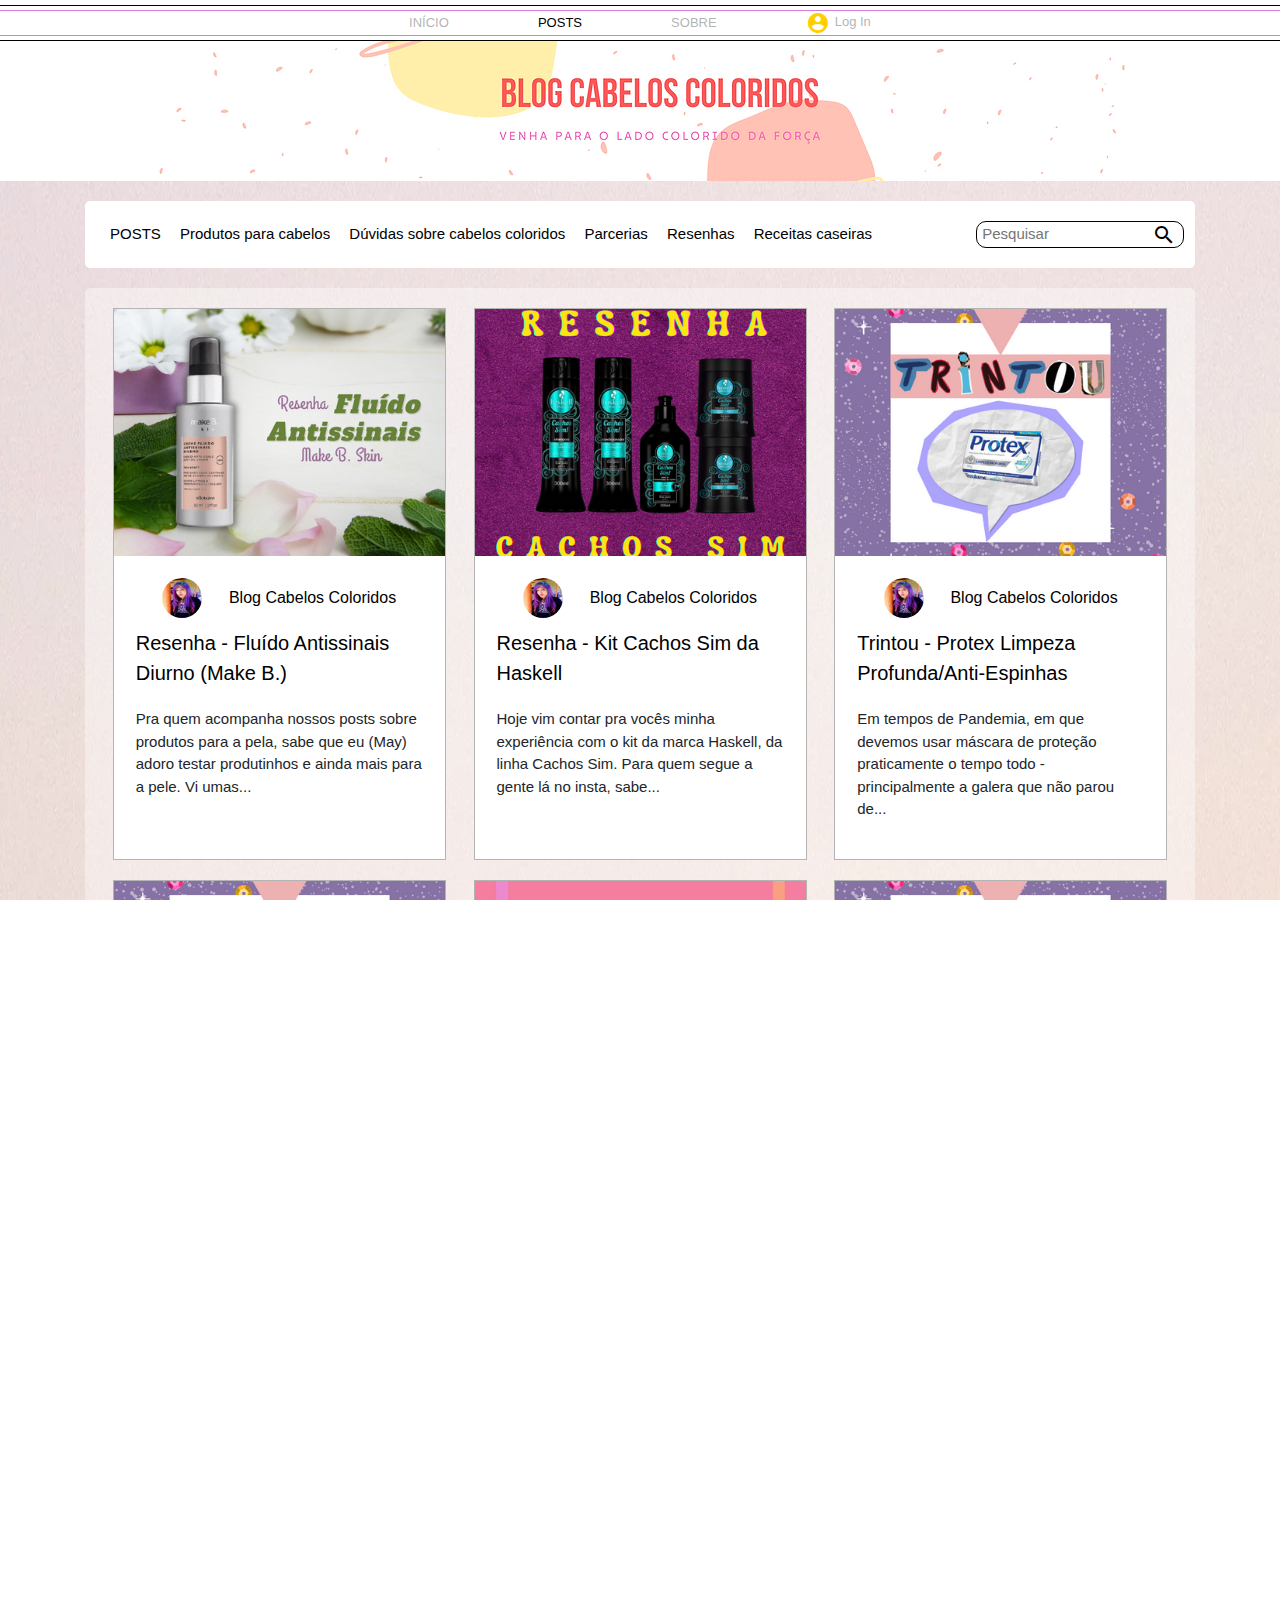
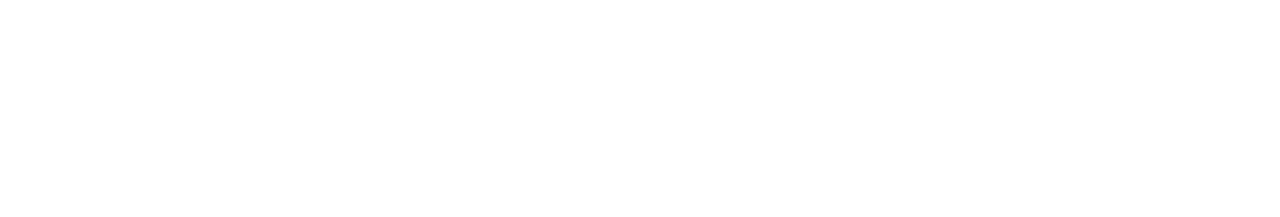
==== posts.html @ 9122f3ca "Adicionado blank nas demais páginas" ====
<!DOCTYPE html>
<html lang="pt-br">

<head>
    <meta charset="UTF-8">
    <meta http-equiv="X-UA-Compatible" content="IE=edge">
    <meta name="viewport" content="width=device-width, initial-scale=1.0">
    <link href="https://fonts.googleapis.com/icon?family=Material+Icons" rel="stylesheet">
    <link rel="stylesheet" href="assets/css/styles-posts.css">
    <link rel="stylesheet" href="assets/css/styles-header.css">
    <link rel="stylesheet" href="assets/css/styles-navbar.css">
    <link rel="stylesheet" href="assets/css/styles-footer.css">
    <link rel="stylesheet" href="assets/css/reset.css">
    <link rel="icon" sizes="192x192" href="assets/img/icon-title.png">
    <link rel="stylesheet" href="https://maxcdn.bootstrapcdn.com/bootstrap/4.0.0/css/bootstrap.min.css"
        integrity="sha384-Gn5384xqQ1aoWXA+058RXPxPg6fy4IWvTNh0E263XmFcJlSAwiGgFAW/dAiS6JXm" crossorigin="anonymous">
    <title>Blog Cabelos Coloridos</title>
    <link href="https://fonts.googleapis.com/icon?family=Material+Icons" rel="stylesheet">
    <link rel="stylesheet" href="https://cdnjs.cloudflare.com/ajax/libs/font-awesome/4.7.0/css/font-awesome.min.css">
</head>

<body>

    <header>

        <div class="nav">
            <div class="nav__mobile">
                <nav class="nav__menu">
                    <div class="container">
                        <ul class="nav__menu__list">
                            <li class="nav__menu__item"><i class="material-icons menu__login">account_circle</i></li>
                            <li class="nav__menu__item"><a class="nav__menu__link" href="#">Log In</a></li>
                            <li class="nav__menu__item"><a class="nav__menu__link" href="index.html">Home</a></li>
                            <li class="nav__menu__item"><a class="nav__menu__link" href="#">Posts</a></li>
                            <li class="nav__menu__item"><a class="nav__menu__link" href="sobre.html">Sobre</a></li>
                        </ul>
                    </div>
                </nav>
            </div>
        </div>

        <div class="header">

            <div class="header__border">
                <nav class="header__menu">
                    <div class="header__menu__mobile">
                        <div class="header__menu__nav">
                            <div class="header__menu__botao">
                                <a href="#" class="nav__menu__trigger"><span class="nav__menu__icon"></span></a>
                            </div>
                        </div>
                    </div>
                    <ul class="header__menu__lista">
                        <li class="header__menu__lista__links"><a href="index.html">INÍCIO</a></li>
                        <li class="header__menu__lista__links"><a href="#" id="pagina-atual">POSTS</a></li>
                        <li class="header__menu__lista__links"><a href="sobre.html">SOBRE</a></li>
                        <li class="header__menu__lista__links"><i
                                class="material-icons header__menu__login">account_circle</i><a href="#">Log
                                In</a></li>
                    </ul>
                </nav>
            </div>
            <div class="header__banner">
                <img src="" class="header__img">
            </div>
        </div>

    </header>

    <main class="main">
        <div class="container">



            <div class="main__dropdown">
                <div class="main__input">
                    <input type="text" class="input-pesquisa-dropdown" placeholder="Pesquisar">
                    <i class="material-icons botao-pesquisa-dropdown">search</i>
                </div>
                <div class="main__select">
                    <select class="main__select__itens">
                        <option value="0">POSTS</option>
                        <option value="1">Produtos para cabelos</option>
                        <option value="2">Dúvidas sobre cabelos coloridos</option>
                        <option value="3">Parcerias</option>
                        <option value="4">Resenhas</option>
                        <option value="5">Receitas caseiras</option>
                    </select>
                    <i class="material-icons icone-expandir">expand_more</i>
                </div>

            </div>

            <div class="main__lista">
                <ul class="main__lista-ul">
                    <li class="lista__links"><a href="">POSTS</a></li>
                    <li class="lista__links"><a href="">Produtos para cabelos</a></li>
                    <li class="lista__links"><a href="">Dúvidas sobre cabelos coloridos</a></li>
                    <li class="lista__links"><a href="">Parcerias</a></li>
                    <li class="lista__links"><a href="">Resenhas</a></li>
                    <li class="lista__links"><a href="">Receitas caseiras</a></li>
                    <div class="lista__lupa">
                        <input type="text" id="barra-pesquisa" placeholder="Pesquisar" class="barra-pesquisa">
                        <a href=""><i class="material-icons" id="botao-pesquisar">search</i></a>
                    </div>
                </ul>
            </div>
        </div>


        <div class="container">
            <div class="main__content">
                <article class="main__post">
                    <a href="#"><img class="main__img" src="assets/img/resenha-fluidos.webp"
                            alt="Resenha fluído antissinais" /></a>
                    <div class="main__texto">
                        <div class="main__perfil">
                            <img src="assets/img/icon-posts.jpg" alt="Icone perfil" class="img-perfil"><a href=""
                                class="nome-perfil">Blog Cabelos Coloridos</a>
                        </div>
                        <a href="#" class="main__title">Resenha - Fluído Antissinais Diurno (Make B.)</a>
                        <p class="main__description">Pra quem acompanha nossos posts sobre produtos para a pela,
                            sabe
                            que eu
                            (May) adoro testar produtinhos e ainda mais para a pele. Vi umas...</p>
                    </div>
                </article>
                <article class="main__post">
                    <a href="#"><img src="assets/img/resenha-cachos.webp" alt="Resenha cachos sim"
                            class="main__img" /></a>
                    <div class="main__texto">
                        <div class="main__perfil">
                            <img src="assets/img/icon-posts.jpg" alt="Icone perfil" class="img-perfil"><a href=""
                                class="nome-perfil">Blog Cabelos Coloridos</a>
                        </div>
                        <a href="#" class="main__title">Resenha - Kit Cachos Sim da Haskell</a>
                        <p class="main__description">Hoje vim contar pra vocês minha experiência com o kit da marca
                            Haskell,
                            da linha Cachos Sim. Para quem segue a gente lá no insta, sabe...</p>
                    </div>
                </article>
                <article class="main__post">
                    <a href="#"><img src="assets/img/trintou.webp" alt="Trintou - Protex Limpeza"
                            class="main__img" /></a>
                    <div class="main__texto">
                        <div class="main__perfil">
                            <img src="assets/img/icon-posts.jpg" alt="Icone perfil" class="img-perfil"><a href=""
                                class="nome-perfil">Blog Cabelos Coloridos</a>
                        </div>
                        <a href="#" class="main__title">Trintou - Protex Limpeza Profunda/Anti-Espinhas</a>
                        <p class="main__description">Em tempos de Pandemia, em que devemos usar máscara de proteção
                            praticamente o tempo todo - principalmente a galera que não parou de...</p>
                    </div>
                </article>
                <article class="main__post">
                    <a href="#"><img src="assets/img/trintou.webp" alt="Importância do uso de luvas"
                            class="main__img" /></a>
                    <div class="main__texto">
                        <div class="main__perfil">
                            <img src="assets/img/icon-posts.jpg" alt="Icone perfil" class="img-perfil"><a href=""
                                class="nome-perfil">Blog Cabelos Coloridos</a>
                        </div>
                        <a href="#" class="main__title">A importância do uso de luvas em procedimentos capilares</a>
                        <p class="main__description">Você costuma usar luvas quando vai descolorir/colorir os cabelos? A
                            luva descartável é um dos equipamentos de...</p>
                    </div>
                </article>
                <article class="main__post">
                    <a href="#"><img src="assets/img/uso-luvas.webp" alt="Importância do uso de luvas"
                            class="main__img" /></a>
                    <div class="main__texto">
                        <div class="main__perfil">
                            <img src="assets/img/icon-posts.jpg" alt="Icone perfil" class="img-perfil"><a href=""
                                class="nome-perfil">Blog Cabelos Coloridos</a>
                        </div>
                        <a href="#" class="main__title">A importância do uso de luvas em procedimentos capilares</a>
                        <p class="main__description">Você costuma usar luvas quando vai descolorir/colorir os cabelos? A
                            luva descartável é um dos equipamentos de...</p>
                    </div>
                </article>
                <article class="main__post">
                    <a href="#"><img src="assets/img/trintou.webp" alt="Importância do uso de luvas"
                            class="main__img" /></a>
                    <div class="main__texto">
                        <div class="main__perfil">
                            <img src="assets/img/icon-posts.jpg" alt="Icone perfil" class="img-perfil"><a href=""
                                class="nome-perfil">Blog Cabelos Coloridos</a>
                        </div>
                        <a href="#" class="main__title">A importância do uso de luvas em procedimentos capilares</a>
                        <p class="main__description">Você costuma usar luvas quando vai descolorir/colorir os cabelos? A
                            luva descartável é um dos equipamentos de...</p>
                    </div>
                </article>
            </div>

        </div>
    </main>

    <div class="footer">
        <footer class="container">

            <section>
                <div class="footer__title">
                    <h2 class="footer__h2">Blog Cabelos Coloridos</h2>
                </div>
            </section>

            <section class="footer__noticia">
                <div class="footer__form">
                    <form class="footer__noticia__form">
                        <!-- <span class="teste"></span> -->
                        <label class="footer__label" for="footer__input">Receba notícias do Blog</label>
                        <input type="text" placeholder="Insira seu email" class="footer__input">
                        <button class="btn btn-dark footer__botao">Se increva já!</button>
                    </form>
                </div>
            </section>

            <section class="footer__redes">
                <div class="footer__redes-sociais">
                    <div class="footer__icones">
                        <a href="https://www.instagram.com/blogcabeloscoloridos/" target="_blank"><img
                                src="assets/img/instagram-icone.webp" alt="Ícone do Intagram"
                                class="footer__icones-img"></a>
                        <a href="https://www.facebook.com/BlogCabelosColoridos/" target="_blank"><img
                                src="assets/img/facebook-icone.webp" alt="Ícone do Facebook"
                                class="footer__icones-img"></a>
                        <a href="https://twitter.com/Cabelo_Colorido" target="_blank"><img
                                src="assets/img/twitter-icone.webp" alt="Ícone do Twitter"
                                class="footer__icones-img"></a>
                    </div>
                </div>
            </section>

            <section class="footer__copyright">
                <div class="footer__copyright-texto">
                    <h3 class="footer__copyright-h3">© 2022 by <a href="https://github.com/VinnenLM"
                            target="_blank">VinnenLM</a>
                    </h3>
                    <div class="footer__copyright-git">
                        <a href="https://github.com/VinnenLM"><img src="assets/img/github.svg"
                                alt="Icone do GitHub"></a>
                        <a href="https://github.com/VinnenLM">
                            <h4 class="footer__copyright-nome">/VinnenLM</h4>
                        </a>
                    </div>
            </section>
    </div>
    </div>
    </footer>

    <script src="https://code.jquery.com/jquery-3.2.1.slim.min.js"
        integrity="sha384-KJ3o2DKtIkvYIK3UENzmM7KCkRr/rE9/Qpg6aAZGJwFDMVNA/GpGFF93hXpG5KkN"
        crossorigin="anonymous"></script>
    <script src="https://cdnjs.cloudflare.com/ajax/libs/popper.js/1.12.9/umd/popper.min.js"
        integrity="sha384-ApNbgh9B+Y1QKtv3Rn7W3mgPxhU9K/ScQsAP7hUibX39j7fakFPskvXusvfa0b4Q"
        crossorigin="anonymous"></script>
    <script src="https://maxcdn.bootstrapcdn.com/bootstrap/4.0.0/js/bootstrap.min.js"
        integrity="sha384-JZR6Spejh4U02d8jOt6vLEHfe/JQGiRRSQQxSfFWpi1MquVdAyjUar5+76PVCmYl"
        crossorigin="anonymous"></script>
    <script src="assets/js/navbar.js"></script>
</body>

</html>
---- assets/css/styles-posts.css ----
@charset "UTF-8";
@import url("https://fonts.googleapis.com/css2?family=Playfair+Display:wght@400;500;600;700&display=swap");
@import url("https://fonts.googleapis.com/css2?family=Great+Vibes&display=swap");
@import url("https://fonts.googleapis.com/css2?family=Cookie&display=swap");
html,
body {
  width: 100%;
  height: 100%;
  margin: 0px;
  padding: 0px;
  overflow-x: hidden;
}

.main {
  background-image: url(../img/background-padrão.webp);
  background-repeat: no-repeat;
  background-size: 100% 100%;
  justify-content: center;
  flex-wrap: wrap;
  padding-bottom: 20px;
}
.main .container {
  padding-top: 20px;
}
@media screen and (max-width: 876px) {
  .main .container {
    max-width: 670px;
  }
}
.main__content {
  padding: 20px 0;
  background-color: rgba(255, 255, 255, 0.4);
  border-radius: 5px;
  display: grid;
  grid-template-columns: repeat(auto-fill, 30%);
  justify-content: space-evenly;
  grid-gap: 20px 0;
}
@media screen and (max-width: 666px) {
  .main__content {
    grid-template-columns: repeat(auto-fill, 40%);
    padding: 30px 0;
    grid-gap: 30px 0;
  }
}
@media screen and (max-width: 579px) {
  .main__content {
    grid-template-columns: repeat(auto-fill, 85%);
    padding: 20px 0;
  }
}
@media screen and (max-width: 380px) {
  .main__content {
    grid-gap: 20px 0;
  }
}
.main__post {
  background-color: white;
  border: 1px solid rgba(128, 128, 128, 0.589);
}
.main__img {
  width: 100%;
}
@media screen and (max-width: 876px) {
  .main__img {
    height: 30%;
  }
}
@media screen and (max-width: 666px) {
  .main__img {
    height: 40%;
  }
}
@media screen and (max-width: 579px) {
  .main__img {
    height: 50%;
  }
}
@media screen and (max-width: 474px) {
  .main__img {
    height: 40%;
  }
}
@media screen and (max-width: 380px) {
  .main__img {
    height: 33%;
  }
}
.main .img-perfil {
  width: 40px;
  height: 40px;
  border-radius: 50%;
}
@media screen and (max-width: 380px) {
  .main .img-perfil {
    width: 30px;
    height: 30px;
  }
}
.main__perfil {
  text-align: center;
  padding-bottom: 10px;
  display: flex;
  justify-content: space-evenly;
  align-items: center;
}
@media screen and (max-width: 380px) {
  .main__perfil {
    flex-direction: column;
  }
}
.main .nome-perfil {
  font-size: 16px;
  font-weight: 500;
}
@media screen and (max-width: 992px) {
  .main .nome-perfil {
    width: 100px;
  }
}
@media screen and (max-width: 876px) {
  .main .nome-perfil {
    font-size: 12px;
  }
}
@media screen and (max-width: 666px) {
  .main .nome-perfil {
    width: unset;
  }
}
@media screen and (max-width: 579px) {
  .main .nome-perfil {
    font-size: 21px;
    font-weight: 400;
  }
}
@media screen and (max-width: 474px) {
  .main .nome-perfil {
    font-size: 16px;
  }
}
@media screen and (max-width: 380px) {
  .main .nome-perfil {
    font-size: 10px;
  }
}
.main__texto {
  padding: 22px;
}
@media screen and (max-width: 876px) {
  .main__texto {
    max-width: 100%;
    padding-right: 20px;
    padding-left: 20px;
  }
}
@media screen and (max-width: 380px) {
  .main__texto {
    max-width: 100%;
    padding: 10px;
  }
}
@media screen and (max-width: 254px) {
  .main__texto {
    line-height: 100%;
  }
}
.main__title {
  text-decoration: none;
  font-size: 20px;
  color: grey;
  text-decoration: none !important;
}
.main__title:hover {
  color: rgba(128, 0, 128, 0.6);
}
@media screen and (max-width: 876px) {
  .main__title {
    font-size: 18px;
  }
}
@media screen and (max-width: 579px) {
  .main__title {
    font-size: 20px;
  }
}
@media screen and (max-width: 380px) {
  .main__title {
    font-size: 15px;
  }
}
@media screen and (max-width: 254px) {
  .main__title {
    font-size: 11px;
  }
}
.main__description {
  padding-top: 20px;
  font-size: 15px;
}
@media screen and (max-width: 876px) {
  .main__description {
    font-size: 13px;
  }
}
@media screen and (max-width: 380px) {
  .main__description {
    font-size: 10px;
  }
}
@media screen and (max-width: 254px) {
  .main__description {
    font-size: 9px;
  }
}
.main__input {
  position: relative;
}
.main .input-pesquisa-dropdown {
  width: 100%;
  display: none;
  background-color: rgba(0, 0, 0, 0.8);
  height: 40px;
  padding-left: 12px;
  border-top-left-radius: 5px;
  border-top-right-radius: 5px;
  color: white;
}
@media screen and (max-width: 687px) {
  .main .input-pesquisa-dropdown {
    display: inline-block;
  }
}
.main .input-pesquisa-dropdown::placeholder {
  color: white;
  padding: 4px;
}
.main .botao-pesquisa-dropdown {
  position: absolute;
  top: 8px;
  right: 8px;
  color: white;
}
.main__dropdown {
  width: 100%;
  display: none;
}
@media screen and (max-width: 687px) {
  .main__dropdown {
    display: block;
  }
}
.main__select {
  position: relative;
}
.main__select__itens {
  width: 100%;
  height: 40px;
  padding: 4px 4px 4px 15px;
  appearance: none;
  border-bottom-left-radius: 5px;
  border-bottom-right-radius: 5px;
}
.main .icone-expandir {
  color: black;
  position: absolute;
  top: 8px;
  right: 8px;
  pointer-events: none;
}
.main__lista {
  background-color: white;
  border-radius: 5px;
  width: 100%;
  position: relative;
  font-size: 15px;
}
@media screen and (max-width: 687px) {
  .main__lista {
    display: none;
  }
}
.main__lista-ul {
  display: inline-block;
  padding: 20px 0;
  margin-bottom: 0;
}
.main__lista-ul:first-child {
  margin-left: 25px;
}
@media screen and (max-width: 992px) {
  .main__lista-ul {
    align-items: normal;
    font-size: 12px;
  }
}
.main__lista-ul li {
  display: inherit;
  padding-right: 15px;
}
@media screen and (max-width: 1199px) {
  .main__lista-ul li {
    padding-right: 10px;
  }
}
@media screen and (max-width: 992px) {
  .main__lista-ul li {
    padding-right: 15px;
  }
}
@media screen and (max-width: 992px) {
  .main__lista-ul li:nth-last-child(-n+3) {
    display: none;
  }
}
.main a {
  color: black;
  text-decoration: none !important;
}
.main a:hover {
  color: rgba(128, 0, 128, 0.6);
}

.lista__lupa {
  display: inherit;
}

#barra-pesquisa {
  border: 1px solid black;
  border-radius: 10px;
  padding-left: 5px;
  margin-left: 85px;
}
@media screen and (max-width: 1199px) {
  #barra-pesquisa {
    width: 125px;
    margin-left: 10px;
    padding-right: 30px;
  }
}
@media screen and (max-width: 991px) {
  #barra-pesquisa {
    margin-left: 35px;
  }
}

#botao-pesquisar {
  line-height: inherit;
  color: black;
  position: absolute;
  top: 16px;
  right: 14px;
}
@media screen and (max-width: 1199px) {
  #botao-pesquisar {
    top: 16px;
    right: 8px;
  }
}
@media screen and (max-width: 992px) {
  #botao-pesquisar {
    top: 14px;
    right: 10px;
  }
}

#pagina-atual {
  color: black !important;
}

@media screen and (max-width: 579px) {
  .container {
    width: 80% !important;
  }
}

/*# sourceMappingURL=styles-posts.css.map */
---- assets/css/styles-header.css ----
.header__border {
  border-top: 1px solid black;
  border-bottom: 1px solid black;
  padding: 4px 0;
  margin-top: 5px;
}
@media screen and (max-width: 575px) {
  .header__border {
    margin-top: 0;
    align-items: center;
    background-color: white;
    border-top: 2px solid black;
    border-bottom: 2px solid black;
    position: fixed;
    top: 0;
    left: 0;
    right: 0;
    z-index: 1030;
  }
}
.header__menu {
  border-top: 1.5px solid #d67cd6;
  border-bottom: 1.5px solid #d67cd6;
}
.header__menu-ativo {
  border-top: rgba(214, 124, 214, 0.5);
  border-bottom: rgba(214, 124, 214, 0.5);
}
.header__menu__lista {
  display: flex;
  justify-content: space-evenly;
  align-items: center;
  font-size: 13px;
  margin: 0 auto;
  width: 50%;
  color: grey;
}
@media screen and (max-width: 767px) {
  .header__menu__lista {
    justify-content: space-between;
  }
}
@media screen and (max-width: 575px) {
  .header__menu__lista {
    display: none;
  }
}
.header__menu__lista__links a {
  color: rgba(128, 128, 128, 0.609);
  transition: 0.7s;
  text-decoration: none !important;
}
.header__menu__lista__links a:hover {
  color: black !important;
}
@media screen and (max-width: 575px) {
  .header__menu__mobile {
    padding-bottom: 7px;
  }
}
.header__menu__nav {
  background-color: white;
  display: none;
  transition: 0.2s;
}
.header__menu__nav-ativo {
  background-color: rgba(255, 255, 255, 0.5);
}
@media screen and (max-width: 575px) {
  .header__menu__nav {
    display: flex;
    padding-left: 60px;
  }
}
.header__menu__botao {
  display: flex;
  outline: none !important;
}
.header__menu__login {
  vertical-align: middle;
  margin-right: 5px;
  color: #ffd000;
}
.header__banner {
  width: 100vw;
  height: 140px;
  background-position: center;
  background-image: url(../img/banner.webp);
  background-repeat: no-repeat;
}
@media screen and (max-width: 575px) {
  .header__banner {
    background-position: top;
    margin-top: 40px;
  }
}

.material-icons {
  vertical-align: middle;
  margin-right: 5px;
  color: #ffd000;
}

.nav-ativo {
  position: relative;
  transition: 0.2s;
}

/*# sourceMappingURL=styles-header.css.map */
---- assets/css/styles-navbar.css ----
.nav .nav__menu {
  display: flex;
  transform: translateX(-100%);
  width: 100%;
  height: 100%;
}
.nav__menu {
  position: absolute;
  z-index: 100;
  opacity: 0;
  transition-duration: 300ms;
  align-items: center;
}
.nav__menu__link {
  opacity: 0;
  transition-delay: 500ms;
}
.nav__menu--active .nav__menu__link {
  opacity: 1;
}
.nav__menu__icon {
  display: inline-block;
  width: 30px;
  height: 4px;
  background-color: black;
  transition-property: background-color, transform;
  transition-duration: 300ms;
}
.nav__menu__icon:before, .nav__menu__icon:after {
  content: "";
  display: block;
  width: 30px;
  height: 4px;
  position: absolute;
  background: black;
  transition-property: margin, transform;
  transition-duration: 300ms;
}
.nav__menu__icon:before {
  margin-top: -8px;
}
.nav__menu__icon:after {
  margin-top: 8px;
}
.nav__menu__list {
  margin: 0;
  padding: 10px;
  display: flex;
  flex-direction: column;
  align-items: center;
}
.nav__menu__list li:nth-child(n+3) {
  width: 80%;
  border-bottom: 1px solid white;
  text-align: center;
  padding-top: 20px;
}
.nav__menu__item i {
  display: flex;
  justify-content: center;
  font-size: 35px;
}
.nav__menu__link {
  font-size: 1em;
  text-decoration: none;
  color: white;
  opacity: 1;
  transition: opacity 300ms ease-in-out;
  padding-top: 15px;
  letter-spacing: 2px;
}
.nav__menu__trigger {
  display: block;
  width: 30px;
  height: 25px;
}
.nav__menu--active .nav__menu {
  transition: all 300ms ease-in-out;
  transform: translateX(0);
}
.nav__menu--active .nav__menu__trigger {
  opacity: 0.5;
}
.nav__menu--active .nav__menu {
  opacity: 1;
  background-color: rgba(0, 0, 0, 0.6);
}
.nav__menu--active .nav__menu__icon {
  background: rgba(0, 0, 0, 0);
  position: absolute;
  top: 14px;
  right: 0;
}
.nav__menu--active .nav__menu__icon:before {
  margin-top: 0;
  transform: rotate(45deg);
}
.nav__menu--active .nav__menu__icon:after {
  margin-top: 0;
  transform: rotate(-45deg);
}

/*# sourceMappingURL=styles-navbar.css.map */
---- assets/css/styles-footer.css ----
.footer {
  background-color: black;
  padding: 50px 0 50px 0;
}
@media screen and (max-width: 580px) {
  .footer {
    padding-bottom: 20px;
  }
}
.footer__title {
  display: flex;
  justify-content: center;
  align-items: center;
  color: white;
  border-bottom: 1px solid grey;
  padding-bottom: 50px;
  text-shadow: rgba(10, 189, 240, 0.3) 3px 3px 0px, rgba(254, 1, 1, 0.3) -3px -3px 0px;
  letter-spacing: 8px;
}
.footer__h2 {
  font-size: 22px;
  font-weight: 400;
}
@media screen and (max-width: 556px) {
  .footer__h2 {
    text-align: center;
  }
}
.footer__noticia {
  display: flex;
  justify-content: center;
  text-align: center;
}
.footer__form {
  position: relative;
  border-left: 1px solid grey;
  border-right: 1px solid grey;
  padding: 0 30px;
}
@media screen and (max-width: 315px) {
  .footer__form {
    border: none;
    padding: 0;
  }
}
.footer__noticia__form {
  background-color: #4b4b4b;
  padding: 0 20px 20px 20px;
  max-width: 300px;
  margin-top: 20px;
  border-radius: 10px;
}
.footer__label {
  padding-top: 10px;
  color: white;
}
.footer__input {
  width: 100%;
  margin-bottom: 20px;
  padding: 5px;
}
.footer__input::placeholder {
  text-align: center;
}
.footer__redes {
  display: block;
}
@media screen and (max-width: 580px) {
  .footer__redes {
    display: flex;
    justify-content: center;
    text-align: center;
  }
}
.footer__redes-sociais {
  position: relative;
}
@media screen and (max-width: 991px) {
  .footer__redes-sociais {
    left: -20px;
  }
}
@media screen and (max-width: 580px) {
  .footer__redes-sociais {
    left: 0px;
  }
}
.footer__icones {
  bottom: -30px;
  left: 75px;
  display: flex;
  justify-content: space-evenly;
  width: 25%;
}
@media screen and (max-width: 767px) {
  .footer__icones {
    position: absolute;
    left: -65px;
  }
}
@media screen and (max-width: 710px) {
  .footer__icones {
    display: flex;
    justify-content: space-evenly;
    flex-direction: column;
    align-items: center;
    left: 0px;
    bottom: 20px;
    margin-bottom: 5px;
  }
}
@media screen and (max-width: 580px) {
  .footer__icones {
    position: initial;
    width: 300px;
    display: flex;
    justify-content: space-evenly;
    flex-direction: row;
    align-items: center;
    margin-top: 20px;
  }
}
.footer__icones-img {
  width: 30px;
  height: 30px;
}
@media screen and (max-width: 710px) {
  .footer__icones-img {
    margin-bottom: 5px;
  }
}
.footer__botao {
  width: 100%;
  border-color: white;
}
.footer__copyright {
  position: relative;
  color: white;
}
.footer__copyright-texto {
  position: absolute;
  bottom: 0px;
  right: 10px;
}
@media screen and (max-width: 991px) {
  .footer__copyright-texto {
    right: -30px;
  }
}
@media screen and (max-width: 767px) {
  .footer__copyright-texto {
    position: initial;
  }
}
.footer__copyright-h3 {
  font-size: 18px;
}
@media screen and (max-width: 767px) {
  .footer__copyright-h3 {
    display: none;
  }
}
.footer__copyright-git {
  position: absolute;
  display: none;
  text-align: center;
}
@media screen and (max-width: 767px) {
  .footer__copyright-git {
    display: block;
    bottom: -35px;
    right: -35px;
  }
}
@media screen and (max-width: 710px) {
  .footer__copyright-git {
    bottom: 40px;
    right: -15px;
  }
}
@media screen and (max-width: 580px) {
  .footer__copyright-git {
    position: initial;
    align-items: center;
    margin-top: 20px;
  }
}
.footer__copyright-nome {
  font-size: 15px;
}
.footer__copyright-h3 a {
  text-decoration: none !important;
  color: grey !important;
}
.footer__copyright-h3 a:hover {
  text-decoration: underline !important;
}

.btn-dark {
  border-color: white !important;
}

/*# sourceMappingURL=styles-footer.css.map */
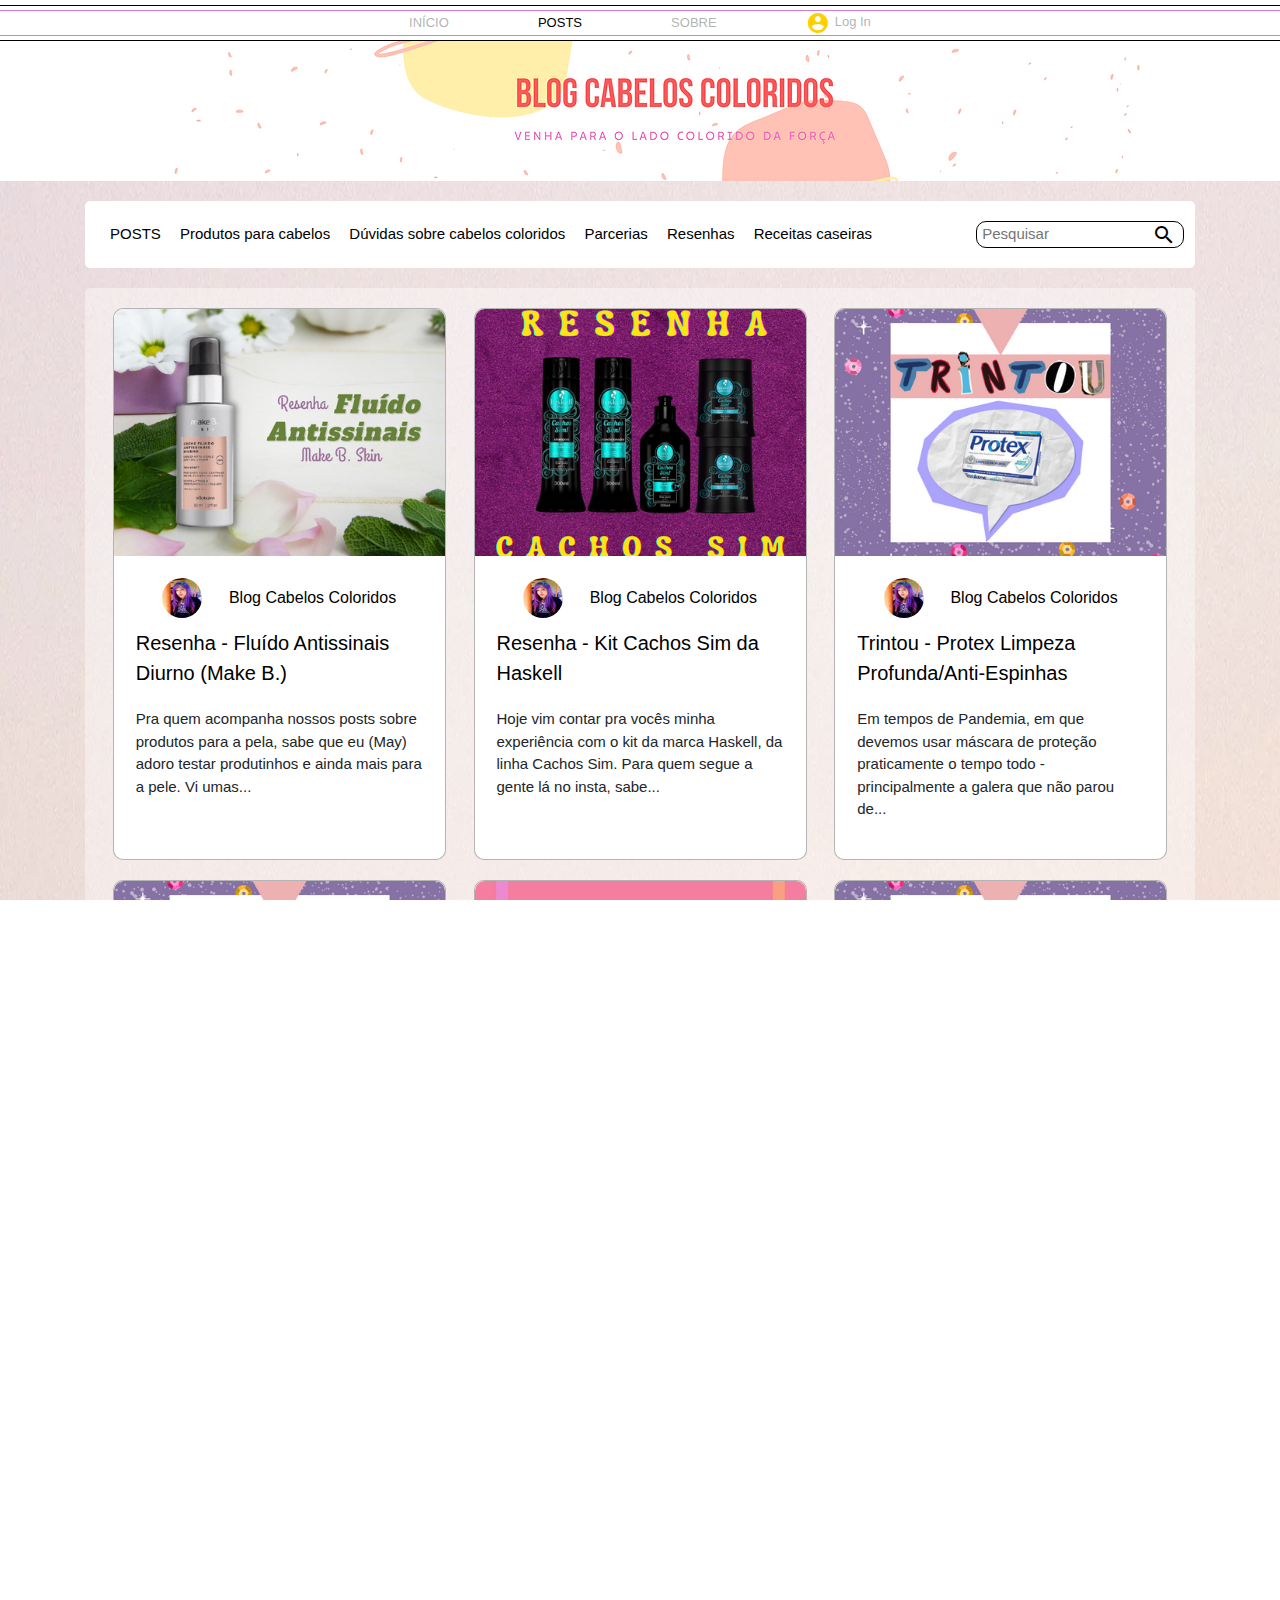
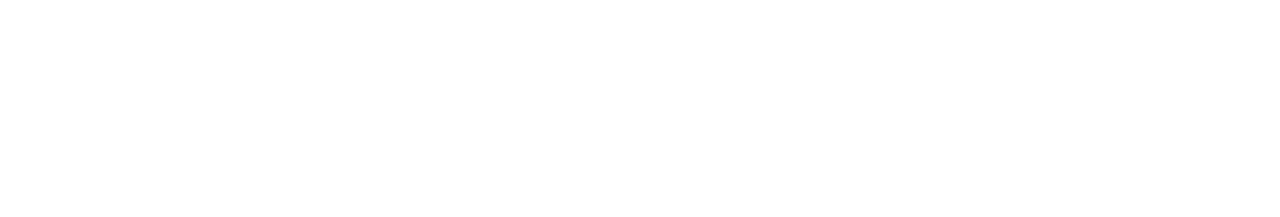
==== commit 40411652: "Adicionado um title na div do banner" ====
--- a/posts.html
+++ b/posts.html
@@ -60,7 +60,7 @@
                     </ul>
                 </nav>
             </div>
-            <div class="header__banner">
+            <div class="header__banner" title="Banner Cabelos Coloridos">
                 <img src="" class="header__img">
             </div>
         </div>
--- a/assets/css/styles-posts.css
+++ b/assets/css/styles-posts.css
@@ -57,9 +57,15 @@
 .main__post {
   background-color: white;
   border: 1px solid rgba(128, 128, 128, 0.589);
+  border-radius: 10px;
+  transition: 0.5s;
+}
+.main__post:hover {
+  box-shadow: 3px 3px 20px rgba(128, 0, 128, 0.4);
 }
 .main__img {
   width: 100%;
+  border-radius: 10px 10px 0 0;
 }
 @media screen and (max-width: 876px) {
   .main__img {
@@ -260,6 +266,7 @@
   appearance: none;
   border-bottom-left-radius: 5px;
   border-bottom-right-radius: 5px;
+  background-color: white;
 }
 .main .icone-expandir {
   color: black;
--- a/assets/css/styles-header.css
+++ b/assets/css/styles-header.css
@@ -50,6 +50,9 @@
   transition: 0.7s;
   text-decoration: none !important;
 }
+.header__menu__lista__links a:only-child(:last-child) {
+  vertical-align: middle;
+}
 .header__menu__lista__links a:hover {
   color: black !important;
 }
@@ -87,11 +90,12 @@
   background-position: center;
   background-image: url(../img/banner.webp);
   background-repeat: no-repeat;
+  background-position-x: 55%;
 }
 @media screen and (max-width: 575px) {
   .header__banner {
-    background-position: top;
-    margin-top: 40px;
+    margin-top: 45px;
+    background-size: cover;
   }
 }
 
--- a/assets/css/styles-navbar.css
+++ b/assets/css/styles-navbar.css
@@ -1,8 +1,8 @@
 .nav .nav__menu {
   display: flex;
   transform: translateX(-100%);
-  width: 100%;
-  height: 100%;
+  width: 100vw;
+  height: 100vh;
 }
 .nav__menu {
   position: absolute;
@@ -25,6 +25,7 @@
   background-color: black;
   transition-property: background-color, transform;
   transition-duration: 300ms;
+  border-radius: 7px;
 }
 .nav__menu__icon:before, .nav__menu__icon:after {
   content: "";
@@ -35,6 +36,7 @@
   background: black;
   transition-property: margin, transform;
   transition-duration: 300ms;
+  border-radius: 7px;
 }
 .nav__menu__icon:before {
   margin-top: -8px;
@@ -69,6 +71,10 @@
   padding-top: 15px;
   letter-spacing: 2px;
 }
+.nav__menu__link:hover {
+  color: yellow;
+  text-decoration: none !important;
+}
 .nav__menu__trigger {
   display: block;
   width: 30px;
--- a/assets/css/styles-footer.css
+++ b/assets/css/styles-footer.css
@@ -190,10 +190,10 @@
 }
 .footer__copyright-h3 a {
   text-decoration: none !important;
+  color: white !important;
+}
+.footer__copyright-h3 a:hover {
   color: grey !important;
-}
-.footer__copyright-h3 a:hover {
-  text-decoration: underline !important;
 }
 
 .btn-dark {
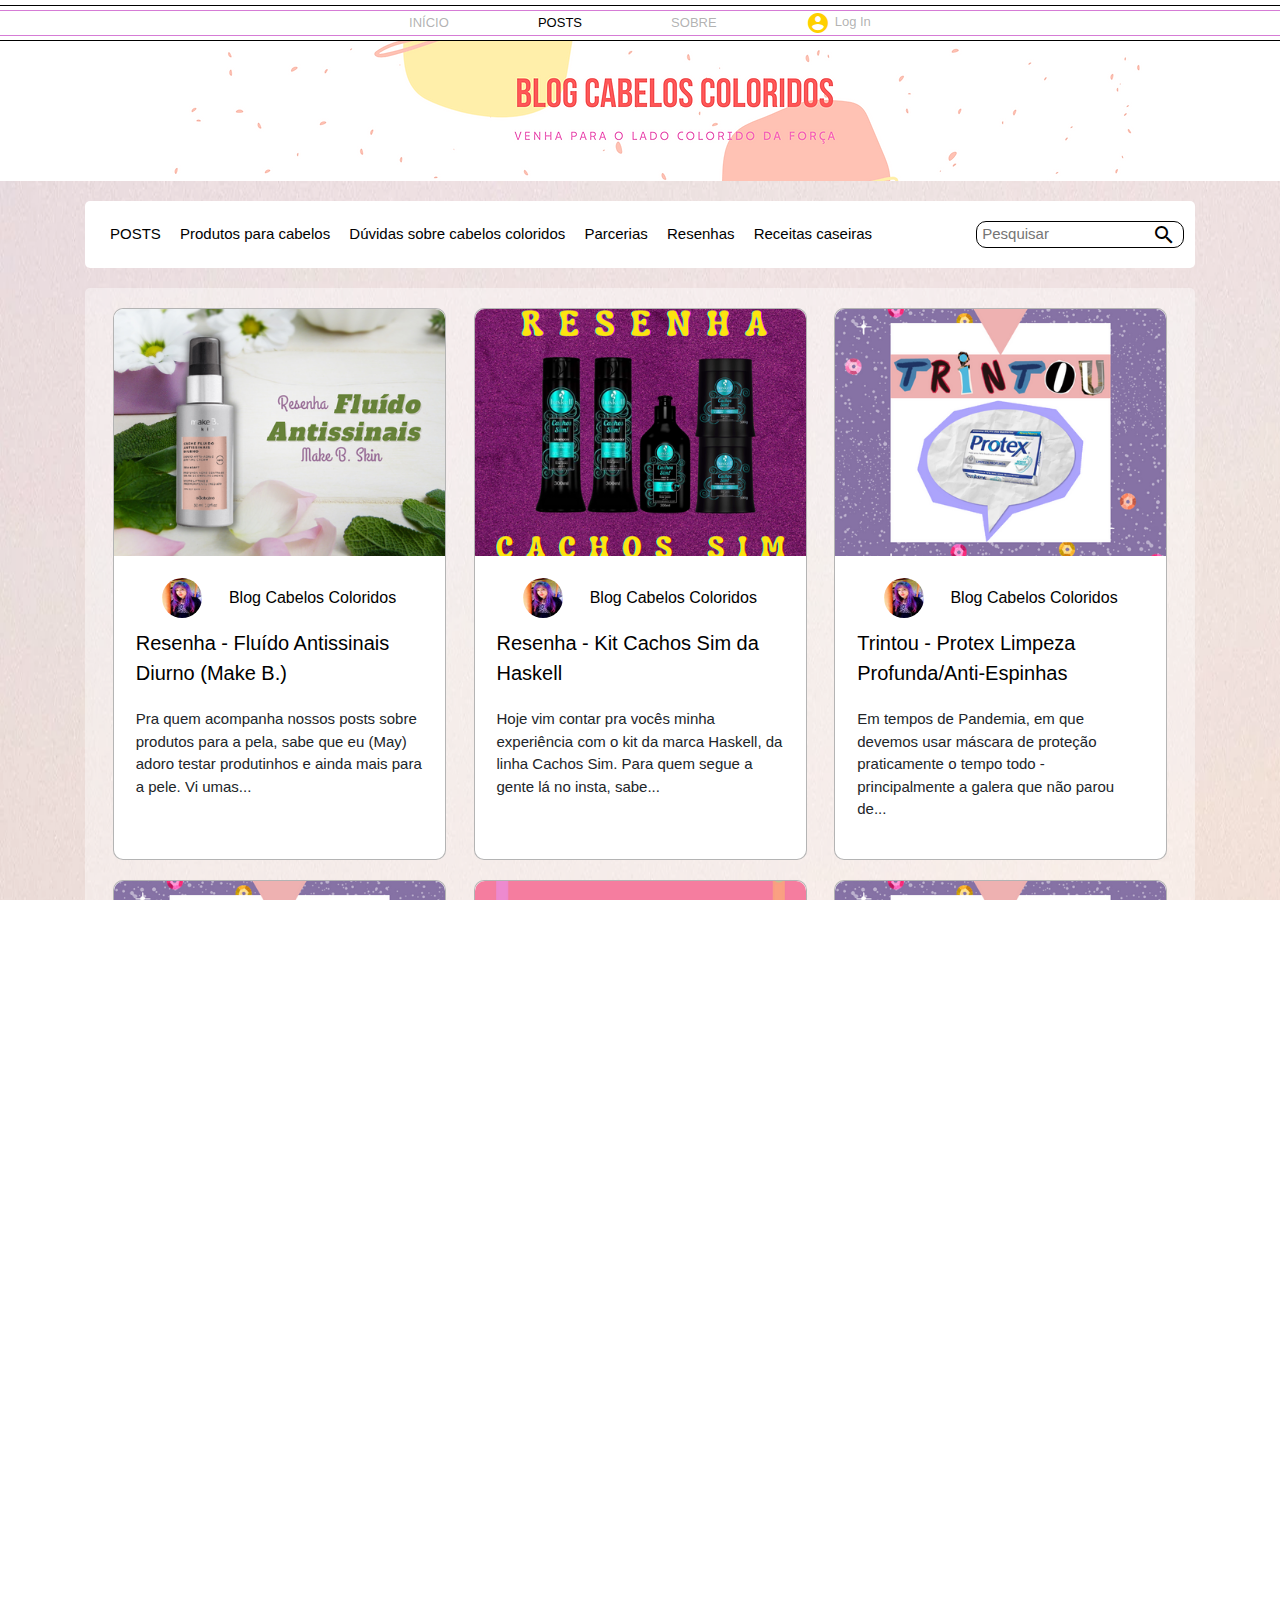
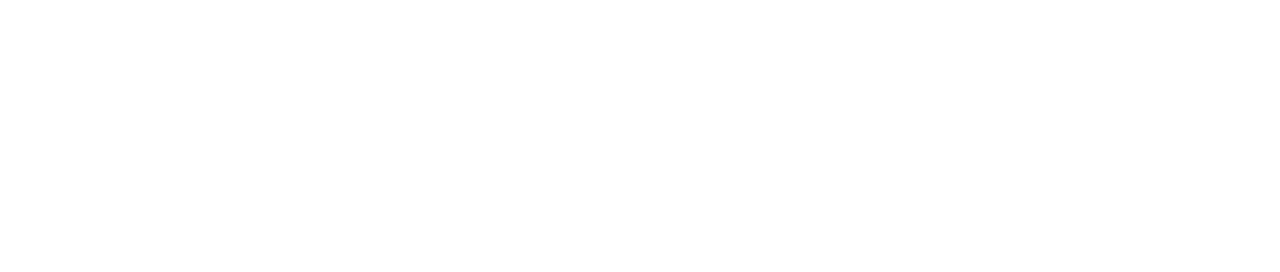
==== commit 46f65f2b: "Paginação adicionada em Posts" ====
--- a/posts.html
+++ b/posts.html
@@ -10,6 +10,7 @@
     <link rel="stylesheet" href="assets/css/styles-header.css">
     <link rel="stylesheet" href="assets/css/styles-navbar.css">
     <link rel="stylesheet" href="assets/css/styles-footer.css">
+    <link rel="stylesheet" href="assets/css/styles-pagination.css">
     <link rel="stylesheet" href="assets/css/reset.css">
     <link rel="icon" sizes="192x192" href="assets/img/icon-title.png">
     <link rel="stylesheet" href="https://maxcdn.bootstrapcdn.com/bootstrap/4.0.0/css/bootstrap.min.css"
@@ -193,6 +194,16 @@
                 </article>
             </div>
 
+        </div>
+
+        <div class="paginacao-container">
+            <div class="paginacao">
+                <button class="paginacao__botao" disabled title="Anterior"><i
+                        class="material-icons">chevron_left</i></button>
+                <p class="paginacao__paragrafo">1 de x</p>
+                <button class="paginacao__botao" disabled title="Próximo"><i
+                        class="material-icons">chevron_right</i></button>
+            </div>
         </div>
     </main>
 
--- a/assets/css/styles-pagination.css
+++ b/assets/css/styles-pagination.css
@@ -0,0 +1,40 @@
+.paginacao-container {
+  padding-top: 15px;
+  display: flex;
+  justify-content: center;
+  align-items: center;
+}
+
+.paginacao {
+  width: 180px;
+  display: flex;
+  justify-content: space-between;
+  align-items: center;
+}
+.paginacao__botao {
+  width: 40px;
+  height: 40px;
+  border-radius: 10px;
+  background-color: #fff;
+  display: flex;
+  justify-content: center;
+  align-items: center;
+  border: 1px solid grey;
+  padding-left: 5px;
+  cursor: pointer;
+}
+.paginacao__botao:disabled {
+  border: 1px solid #c2c2c2;
+  cursor: unset;
+}
+.paginacao__botao i {
+  color: grey;
+}
+.paginacao__paragrafo {
+  font-family: Arial, Helvetica, sans-serif;
+  font-size: 15px;
+  color: black;
+  margin: 0;
+}
+
+/*# sourceMappingURL=styles-pagination.css.map */
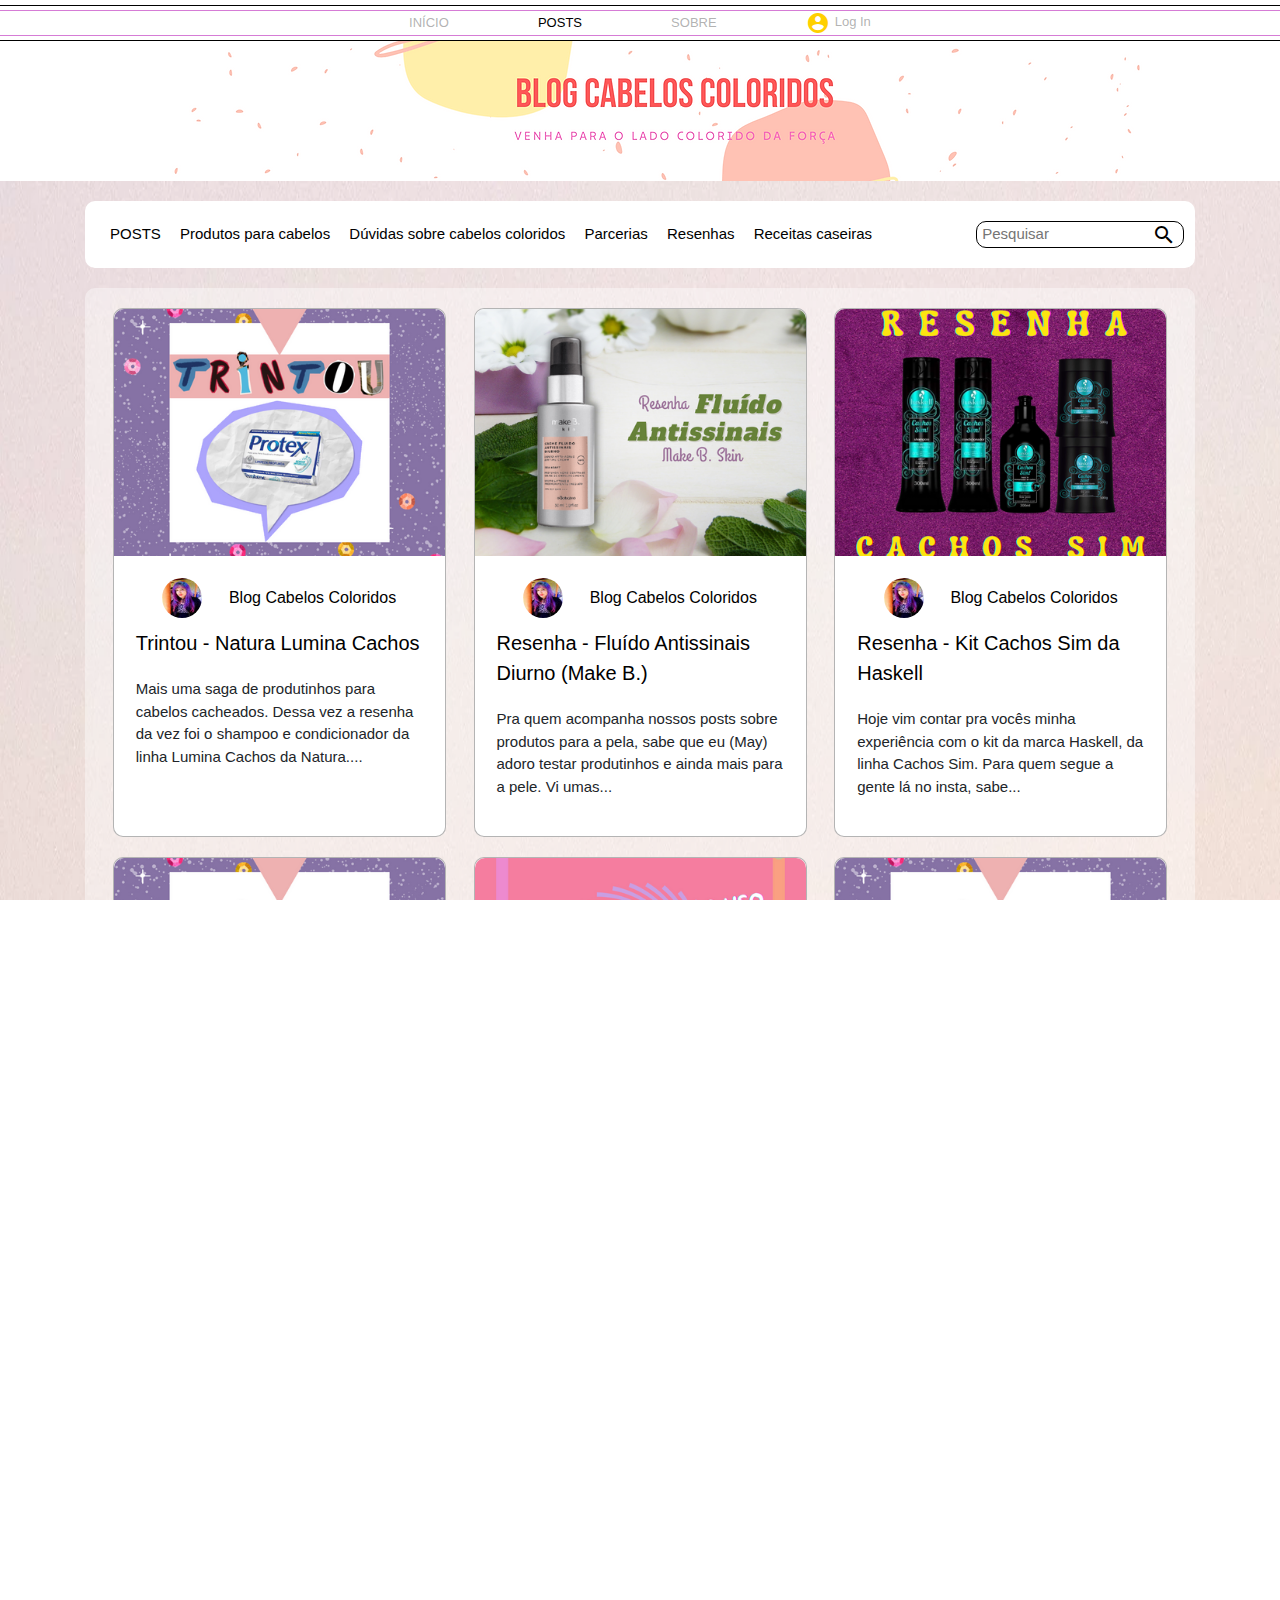
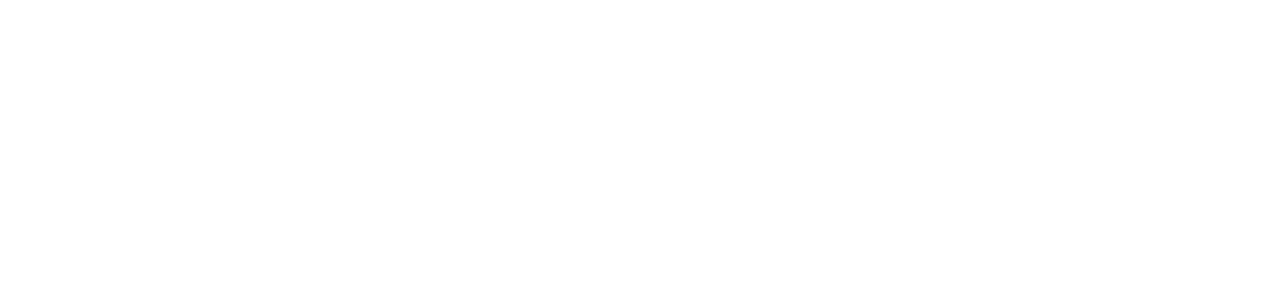
==== commit bc475e65: "Modificados os cards repetidos em Posts" ====
--- a/posts.html
+++ b/posts.html
@@ -112,6 +112,19 @@
         <div class="container">
             <div class="main__content">
                 <article class="main__post">
+                    <a href="#"><img src="assets/img/trintou.webp" alt="Importância do uso de luvas"
+                            class="main__img" /></a>
+                    <div class="main__texto">
+                        <div class="main__perfil">
+                            <img src="assets/img/icon-posts.jpg" alt="Icone perfil" class="img-perfil"><a href=""
+                                class="nome-perfil">Blog Cabelos Coloridos</a>
+                        </div>
+                        <a href="#" class="main__title">Trintou - Natura Lumina Cachos</a>
+                        <p class="main__description">Mais uma saga de produtinhos para cabelos cacheados. Dessa vez a
+                            resenha da vez foi o shampoo e condicionador da linha Lumina Cachos da Natura....</p>
+                    </div>
+                </article>
+                <article class="main__post">
                     <a href="#"><img class="main__img" src="assets/img/resenha-fluidos.webp"
                             alt="Resenha fluído antissinais" /></a>
                     <div class="main__texto">
@@ -154,7 +167,7 @@
                     </div>
                 </article>
                 <article class="main__post">
-                    <a href="#"><img src="assets/img/trintou.webp" alt="Importância do uso de luvas"
+                    <a href="#"><img src="assets/img/uso-luvas.webp" alt="Importância do uso de luvas"
                             class="main__img" /></a>
                     <div class="main__texto">
                         <div class="main__perfil">
@@ -167,29 +180,15 @@
                     </div>
                 </article>
                 <article class="main__post">
-                    <a href="#"><img src="assets/img/uso-luvas.webp" alt="Importância do uso de luvas"
-                            class="main__img" /></a>
-                    <div class="main__texto">
-                        <div class="main__perfil">
-                            <img src="assets/img/icon-posts.jpg" alt="Icone perfil" class="img-perfil"><a href=""
-                                class="nome-perfil">Blog Cabelos Coloridos</a>
-                        </div>
-                        <a href="#" class="main__title">A importância do uso de luvas em procedimentos capilares</a>
-                        <p class="main__description">Você costuma usar luvas quando vai descolorir/colorir os cabelos? A
-                            luva descartável é um dos equipamentos de...</p>
-                    </div>
-                </article>
-                <article class="main__post">
-                    <a href="#"><img src="assets/img/trintou.webp" alt="Importância do uso de luvas"
-                            class="main__img" /></a>
-                    <div class="main__texto">
-                        <div class="main__perfil">
-                            <img src="assets/img/icon-posts.jpg" alt="Icone perfil" class="img-perfil"><a href=""
-                                class="nome-perfil">Blog Cabelos Coloridos</a>
-                        </div>
-                        <a href="#" class="main__title">A importância do uso de luvas em procedimentos capilares</a>
-                        <p class="main__description">Você costuma usar luvas quando vai descolorir/colorir os cabelos? A
-                            luva descartável é um dos equipamentos de...</p>
+                    <a href="#"><img src="assets/img/trintou.webp" alt="Resenha Shampoo Match" class="main__img" /></a>
+                    <div class="main__texto">
+                        <div class="main__perfil">
+                            <img src="assets/img/icon-posts.jpg" alt="Icone perfil" class="img-perfil"><a href=""
+                                class="nome-perfil">Blog Cabelos Coloridos</a>
+                        </div>
+                        <a href="#" class="main__title">Trintou - Resenha Shampoo Linha Match para Cachos</a>
+                        <p class="main__description">Estava louca pra testar o shampoo da linha Match Respeita os Cachos
+                            - do Boticário e finalmente experimentei e vim fazer a resenha para vocês...</p>
                     </div>
                 </article>
             </div>
--- a/assets/css/styles-posts.css
+++ b/assets/css/styles-posts.css
@@ -30,7 +30,7 @@
 .main__content {
   padding: 20px 0;
   background-color: rgba(255, 255, 255, 0.4);
-  border-radius: 5px;
+  border-radius: 10px;
   display: grid;
   grid-template-columns: repeat(auto-fill, 30%);
   justify-content: space-evenly;
@@ -61,7 +61,7 @@
   transition: 0.5s;
 }
 .main__post:hover {
-  box-shadow: 3px 3px 20px rgba(128, 0, 128, 0.4);
+  box-shadow: 0px 0px 20px rgba(128, 0, 128, 0.4);
 }
 .main__img {
   width: 100%;
@@ -228,8 +228,8 @@
   background-color: rgba(0, 0, 0, 0.8);
   height: 40px;
   padding-left: 12px;
-  border-top-left-radius: 5px;
-  border-top-right-radius: 5px;
+  border-top-left-radius: 10px;
+  border-top-right-radius: 10px;
   color: white;
 }
 @media screen and (max-width: 687px) {
@@ -264,8 +264,8 @@
   height: 40px;
   padding: 4px 4px 4px 15px;
   appearance: none;
-  border-bottom-left-radius: 5px;
-  border-bottom-right-radius: 5px;
+  border-bottom-left-radius: 10px;
+  border-bottom-right-radius: 10px;
   background-color: white;
 }
 .main .icone-expandir {
@@ -277,7 +277,7 @@
 }
 .main__lista {
   background-color: white;
-  border-radius: 5px;
+  border-radius: 10px;
   width: 100%;
   position: relative;
   font-size: 15px;
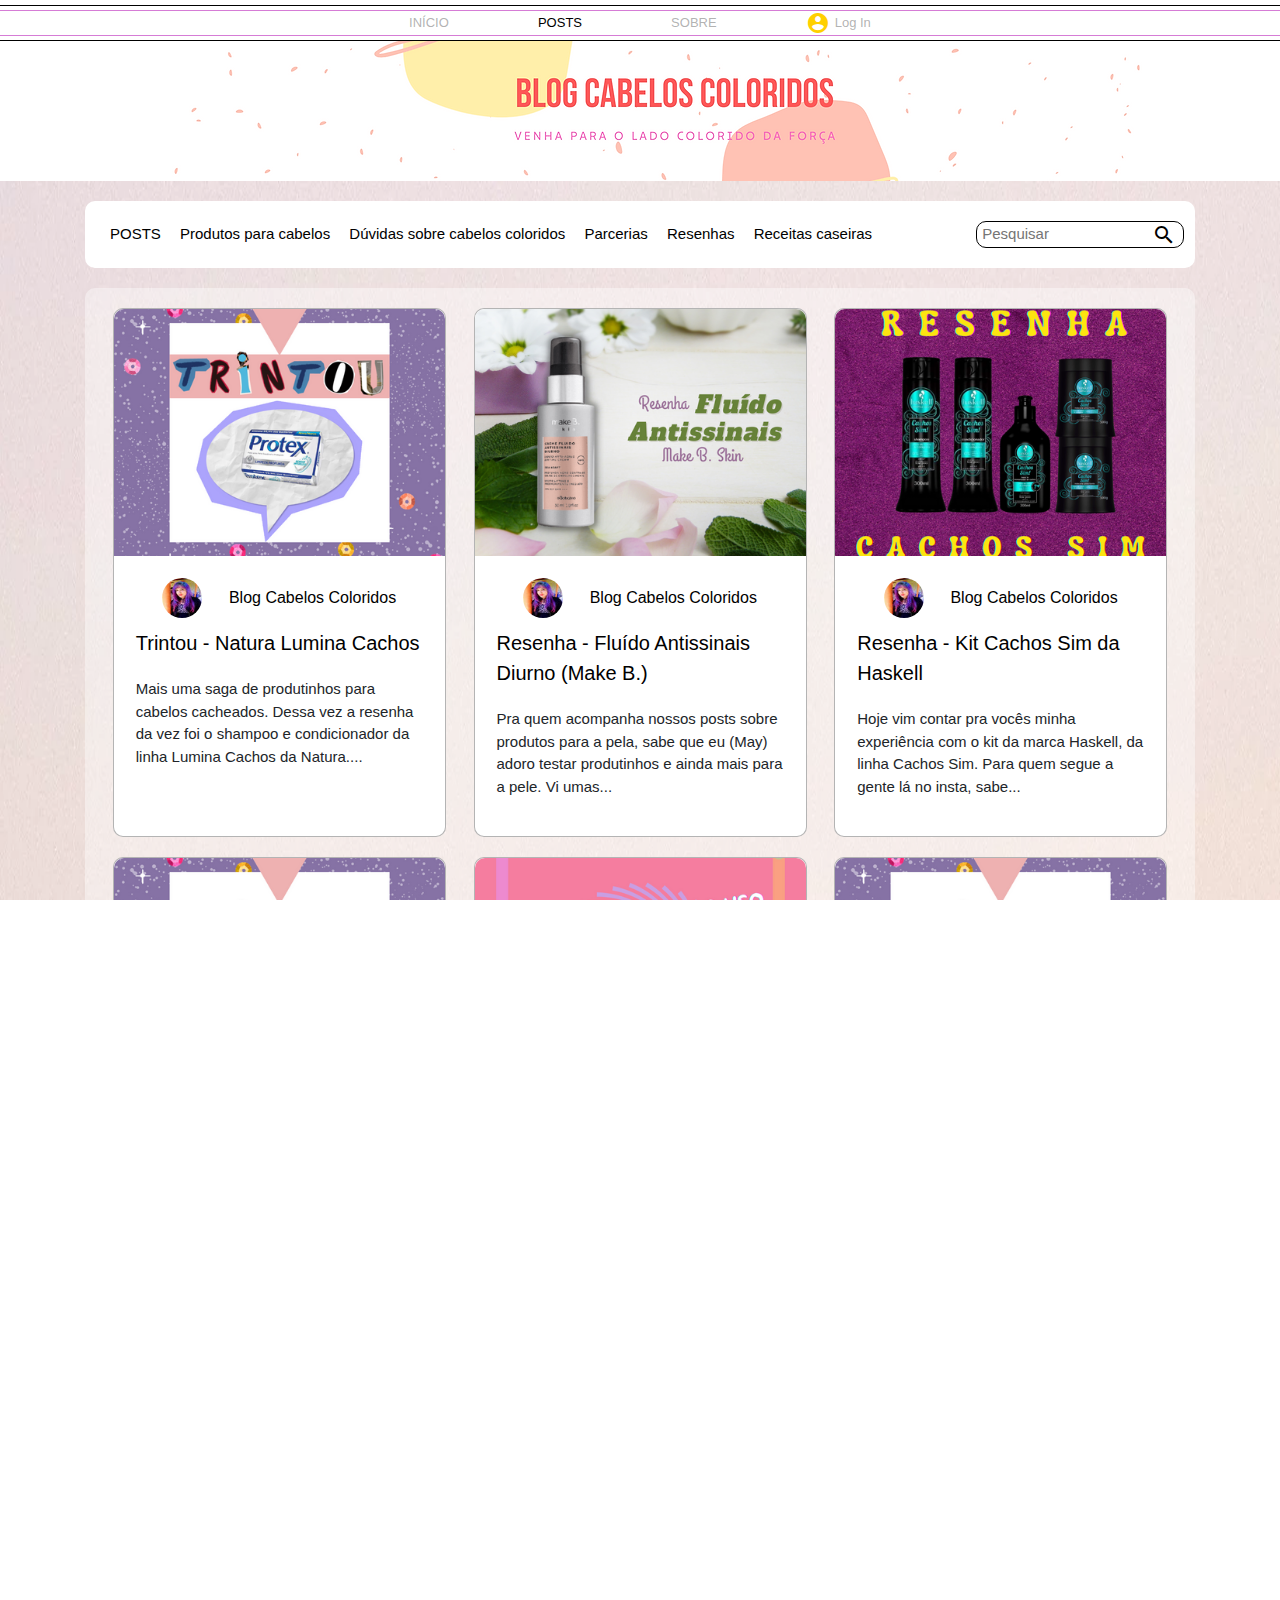
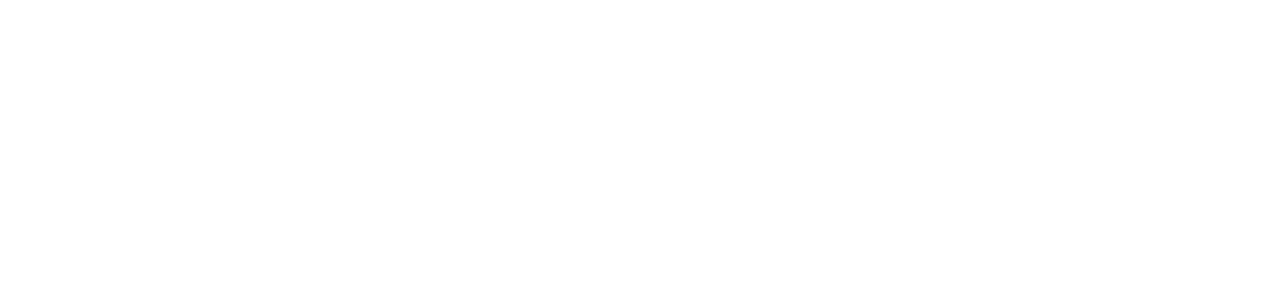
==== commit 0360589e: "Modificado o alinhamento do login no menu" ====
--- a/posts.html
+++ b/posts.html
@@ -15,7 +15,7 @@
     <link rel="icon" sizes="192x192" href="assets/img/icon-title.png">
     <link rel="stylesheet" href="https://maxcdn.bootstrapcdn.com/bootstrap/4.0.0/css/bootstrap.min.css"
         integrity="sha384-Gn5384xqQ1aoWXA+058RXPxPg6fy4IWvTNh0E263XmFcJlSAwiGgFAW/dAiS6JXm" crossorigin="anonymous">
-    <title>Blog Cabelos Coloridos</title>
+    <title>POSTS | Blog Cabelos Coloridos</title>
     <link href="https://fonts.googleapis.com/icon?family=Material+Icons" rel="stylesheet">
     <link rel="stylesheet" href="https://cdnjs.cloudflare.com/ajax/libs/font-awesome/4.7.0/css/font-awesome.min.css">
 </head>
@@ -56,7 +56,8 @@
                         <li class="header__menu__lista__links"><a href="#" id="pagina-atual">POSTS</a></li>
                         <li class="header__menu__lista__links"><a href="sobre.html">SOBRE</a></li>
                         <li class="header__menu__lista__links"><i
-                                class="material-icons header__menu__login">account_circle</i><a href="#">Log
+                                class="material-icons header__menu__login">account_circle</i><a href="#"
+                                class="login">Log
                                 In</a></li>
                     </ul>
                 </nav>
--- a/assets/css/styles-header.css
+++ b/assets/css/styles-header.css
@@ -49,9 +49,6 @@
   color: rgba(128, 128, 128, 0.609);
   transition: 0.7s;
   text-decoration: none !important;
-}
-.header__menu__lista__links a:only-child(:last-child) {
-  vertical-align: middle;
 }
 .header__menu__lista__links a:hover {
   color: black !important;
@@ -110,4 +107,8 @@
   transition: 0.2s;
 }
 
+.login {
+  vertical-align: middle;
+}
+
 /*# sourceMappingURL=styles-header.css.map */
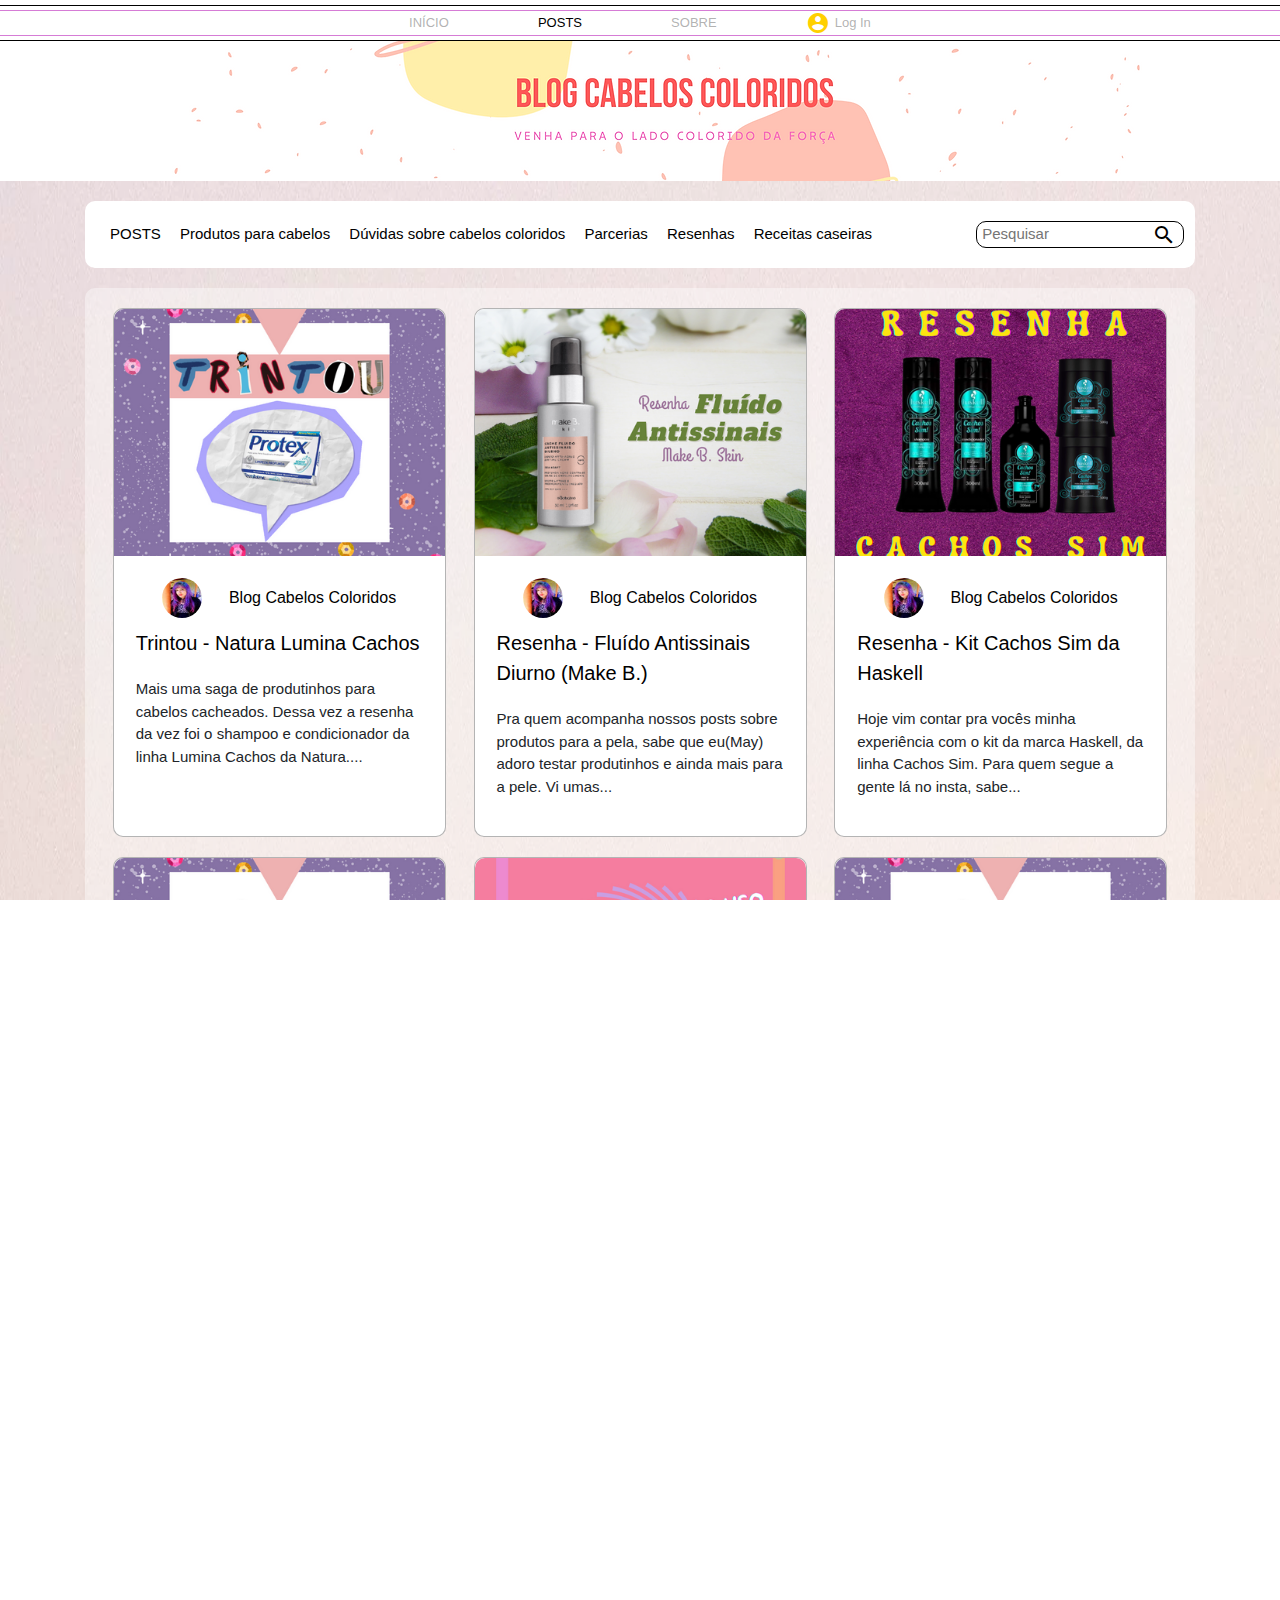
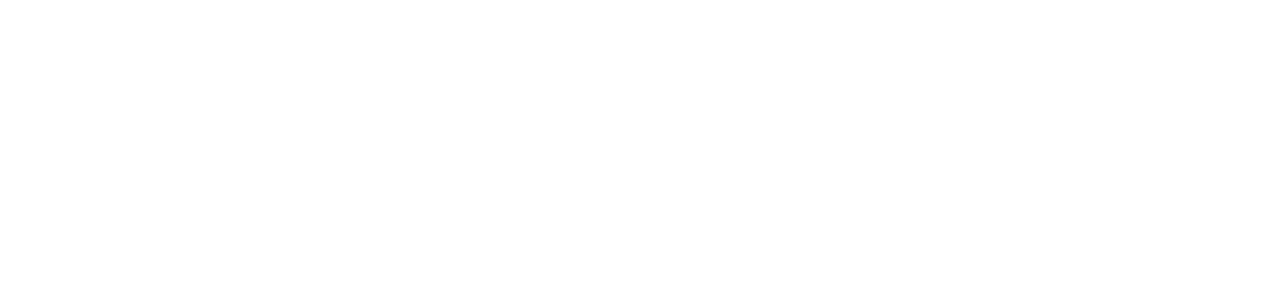
==== commit 208333f0: "Modificação da descrição dos posts" ====
--- a/posts.html
+++ b/posts.html
@@ -121,8 +121,7 @@
                                 class="nome-perfil">Blog Cabelos Coloridos</a>
                         </div>
                         <a href="#" class="main__title">Trintou - Natura Lumina Cachos</a>
-                        <p class="main__description">Mais uma saga de produtinhos para cabelos cacheados. Dessa vez a
-                            resenha da vez foi o shampoo e condicionador da linha Lumina Cachos da Natura....</p>
+                        <p class="main__description">Mais uma saga de produtinhos para cabelos cacheados. Dessa vez a resenha da vez foi o shampoo e condicionador da linha Lumina Cachos da Natura....</p>
                     </div>
                 </article>
                 <article class="main__post">
@@ -134,10 +133,7 @@
                                 class="nome-perfil">Blog Cabelos Coloridos</a>
                         </div>
                         <a href="#" class="main__title">Resenha - Fluído Antissinais Diurno (Make B.)</a>
-                        <p class="main__description">Pra quem acompanha nossos posts sobre produtos para a pela,
-                            sabe
-                            que eu
-                            (May) adoro testar produtinhos e ainda mais para a pele. Vi umas...</p>
+                        <p class="main__description">Pra quem acompanha nossos posts sobre produtos para a pela, sabe que eu(May) adoro testar produtinhos e ainda mais para a pele. Vi umas...</p>
                     </div>
                 </article>
                 <article class="main__post">
@@ -149,9 +145,7 @@
                                 class="nome-perfil">Blog Cabelos Coloridos</a>
                         </div>
                         <a href="#" class="main__title">Resenha - Kit Cachos Sim da Haskell</a>
-                        <p class="main__description">Hoje vim contar pra vocês minha experiência com o kit da marca
-                            Haskell,
-                            da linha Cachos Sim. Para quem segue a gente lá no insta, sabe...</p>
+                        <p class="main__description">Hoje vim contar pra vocês minha experiência com o kit da marca Haskell, da linha Cachos Sim. Para quem segue a gente lá no insta, sabe...</p>
                     </div>
                 </article>
                 <article class="main__post">
@@ -163,8 +157,7 @@
                                 class="nome-perfil">Blog Cabelos Coloridos</a>
                         </div>
                         <a href="#" class="main__title">Trintou - Protex Limpeza Profunda/Anti-Espinhas</a>
-                        <p class="main__description">Em tempos de Pandemia, em que devemos usar máscara de proteção
-                            praticamente o tempo todo - principalmente a galera que não parou de...</p>
+                        <p class="main__description">Em tempos de Pandemia, em que devemos usar máscara de proteção praticamente o tempo todo - principalmente a galera que não parou de...</p>
                     </div>
                 </article>
                 <article class="main__post">
@@ -176,8 +169,7 @@
                                 class="nome-perfil">Blog Cabelos Coloridos</a>
                         </div>
                         <a href="#" class="main__title">A importância do uso de luvas em procedimentos capilares</a>
-                        <p class="main__description">Você costuma usar luvas quando vai descolorir/colorir os cabelos? A
-                            luva descartável é um dos equipamentos de...</p>
+                        <p class="main__description">Você costuma usar luvas quando vai descolorir/colorir os cabelos? A luva descartável é um dos equipamentos de</p>
                     </div>
                 </article>
                 <article class="main__post">
@@ -188,8 +180,7 @@
                                 class="nome-perfil">Blog Cabelos Coloridos</a>
                         </div>
                         <a href="#" class="main__title">Trintou - Resenha Shampoo Linha Match para Cachos</a>
-                        <p class="main__description">Estava louca pra testar o shampoo da linha Match Respeita os Cachos
-                            - do Boticário e finalmente experimentei e vim fazer a resenha para vocês...</p>
+                        <p class="main__description">Estava louca pra testar o shampoo da linha Match Respeita os Cachos - do Boticário e finalmente experimentei e vim fazer a resenha para vocês...</p>
                     </div>
                 </article>
             </div>
@@ -249,9 +240,9 @@
                             target="_blank">VinnenLM</a>
                     </h3>
                     <div class="footer__copyright-git">
-                        <a href="https://github.com/VinnenLM"><img src="assets/img/github.svg"
+                        <a href="https://github.com/VinnenLM" target="_blank"><img src="assets/img/github.svg"
                                 alt="Icone do GitHub"></a>
-                        <a href="https://github.com/VinnenLM">
+                        <a href="https://github.com/VinnenLM" target="_blank">
                             <h4 class="footer__copyright-nome">/VinnenLM</h4>
                         </a>
                     </div>
--- a/assets/css/styles-footer.css
+++ b/assets/css/styles-footer.css
@@ -185,8 +185,15 @@
     margin-top: 20px;
   }
 }
+.footer__copyright-git a {
+  text-decoration: none !important;
+}
 .footer__copyright-nome {
   font-size: 15px;
+  color: white !important;
+}
+.footer__copyright-nome:hover {
+  color: grey !important;
 }
 .footer__copyright-h3 a {
   text-decoration: none !important;
